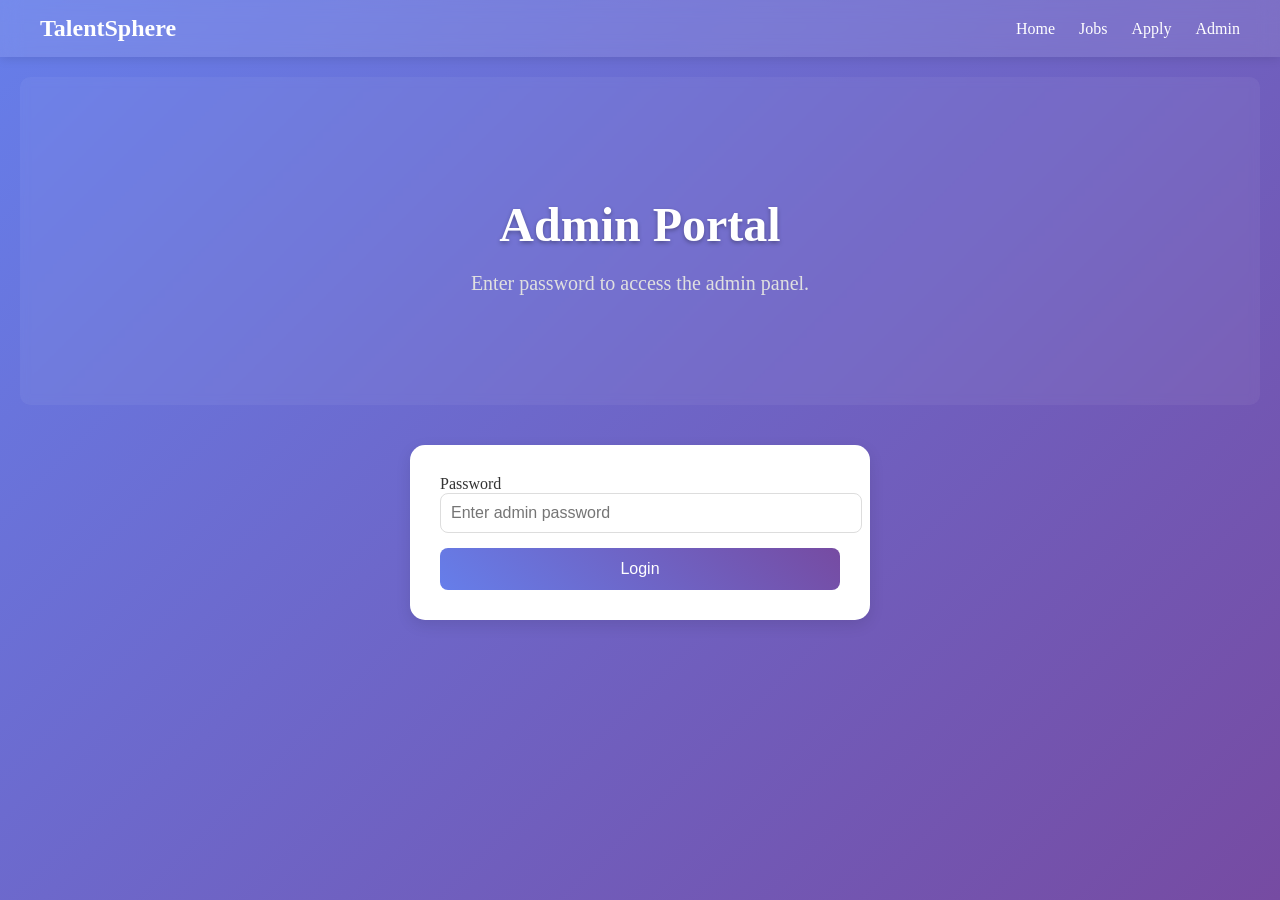
==== admin.html @ bb3ad72f "First phase of project" ====
<!DOCTYPE html>
<html lang="en">
<head>
  <meta charset="UTF-8" />
  <meta name="viewport" content="width=device-width, initial-scale=1.0" />
  <title>Admin - TalentSphere</title>
  <link rel="stylesheet" href="css/style.css" />
</head>
<body>
  <nav class="navbar">
    <div class="logo">TalentSphere</div>
    <div class="nav-links">
      <a href="index.html">Home</a>
      <a href="jobs.html">Jobs</a>
      <a href="apply.html">Apply</a>
      <a href="admin.html">Admin</a>
    </div>
  </nav>

  <section class="hero">
    <h1>Admin Portal</h1>
    <p>Enter password to access the admin panel.</p>
  </section>

  <main>
    <div id="loginForm" class="apply-form">
      <label>
        Password
        <input id="adminPass" type="password" placeholder="Enter admin password" required />
      </label>
      <button onclick="checkAdmin()">Login</button>
    </div>

    <div id="adminPanel" style="display: none;">
      <h2>Add New Job</h2>
      <form class="apply-form" onsubmit="event.preventDefault(); addJob();">
        <label>
          Job Title
          <input id="jobTitle" type="text" placeholder="e.g., Frontend Developer" required />
        </label>
        <label>
          Location
          <input id="jobLocation" type="text" placeholder="e.g., Hyderabad" required />
        </label>
        <label>
          Job Type
          <input id="jobType" type="text" placeholder="e.g., Full Time" required />
        </label>
        <button type="submit">Add Job</button>
      </form>

      <div style="text-align:center; margin-top: 20px;">
        <a class="btn" href="jobs.html">View Jobs</a>
      </div>
    </div>
  </main>

  <script src="js/script.js"></script>
</body>
</html>
---- css/style.css ----
﻿body {
  font-family: ''Segoe UI'', Tahoma, Geneva, Verdana, sans-serif;
  background: linear-gradient(135deg, #667eea 0%, #764ba2 100%);
  color: #333;
  margin: 0;
  padding: 0;
  min-height: 100vh;
  animation: fadeIn 1s ease-in-out;
}

@keyframes fadeIn {
  from { opacity: 0; transform: translateY(20px); }
  to { opacity: 1; transform: translateY(0); }
}

.navbar {
  display: flex;
  justify-content: space-between;
  align-items: center;
  padding: 15px 40px;
  background: rgba(255, 255, 255, 0.1);
  backdrop-filter: blur(10px);
  color: white;
  box-shadow: 0 2px 10px rgba(0, 0, 0, 0.1);
}

.logo {
  font-size: 24px;
  font-weight: bold;
}

.nav-links a {
  margin-left: 20px;
  color: white;
  text-decoration: none;
  font-weight: 500;
  transition: color 0.3s;
}

.nav-links a:hover {
  color: #ffd700;
}

.hero {
  text-align: center;
  padding: 80px 20px;
  background: rgba(255, 255, 255, 0.05);
  border-radius: 10px;
  margin: 20px;
  backdrop-filter: blur(5px);
}

.hero h1 {
  font-size: 48px;
  color: white;
  margin-bottom: 10px;
  text-shadow: 0 2px 4px rgba(0, 0, 0, 0.3);
}

.hero p {
  font-size: 20px;
  color: #e0e0e0;
  margin-bottom: 30px;
}

.btn {
  display: inline-block;
  padding: 12px 30px;
  background: linear-gradient(45deg, #ff6b6b, #ffa500);
  color: white;
  text-decoration: none;
  border-radius: 25px;
  font-weight: bold;
  transition: all 0.3s ease;
  box-shadow: 0 4px 15px rgba(255, 107, 107, 0.3);
}

.btn:hover {
  transform: translateY(-3px);
  box-shadow: 0 6px 20px rgba(255, 107, 107, 0.4);
}

.job-list {
  padding: 20px;
}

.job-container {
  display: flex;
  flex-wrap: wrap;
  justify-content: center;
  gap: 20px;
}

.job-card {
  background: white;
  width: 300px;
  padding: 20px;
  border-radius: 15px;
  box-shadow: 0 5px 15px rgba(0, 0, 0, 0.1);
  transition: all 0.3s ease;
  text-align: center;
}

.job-card:hover {
  transform: translateY(-10px);
  box-shadow: 0 15px 30px rgba(0, 0, 0, 0.2);
}

.job-card h3 {
  color: #333;
  margin-bottom: 10px;
}

.job-card p {
  color: #666;
  margin-bottom: 15px;
}

.job-card a {
  display: inline-block;
  padding: 8px 20px;
  background: #4CAF50;
  color: white;
  text-decoration: none;
  border-radius: 20px;
  transition: background 0.3s;
}

.job-card a:hover {
  background: #45a049;
}

.apply-form {
  background: white;
  width: 400px;
  margin: 40px auto;
  padding: 30px;
  border-radius: 15px;
  box-shadow: 0 5px 15px rgba(0, 0, 0, 0.1);
}

.apply-form label {
  display: block;
  margin-bottom: 15px;
  font-weight: 500;
}

.apply-form input {
  width: 100%;
  padding: 10px;
  border: 1px solid #ddd;
  border-radius: 8px;
  font-size: 16px;
  transition: border-color 0.3s;
}

.apply-form input:focus {
  outline: none;
  border-color: #667eea;
  box-shadow: 0 0 5px rgba(102, 126, 234, 0.5);
}

.apply-form button {
  width: 100%;
  padding: 12px;
  background: linear-gradient(45deg, #667eea, #764ba2);
  border: none;
  color: white;
  border-radius: 8px;
  font-size: 16px;
  cursor: pointer;
  transition: transform 0.2s;
}

.apply-form button:hover {
  transform: scale(1.05);
}

#jobSearch {
  width: 50%;
  padding: 10px;
  border-radius: 25px;
  border: 1px solid #ddd;
  font-size: 16px;
  margin: 20px 0;
  text-align: center;
}

#jobCount {
  font-weight: bold;
  color: white;
  margin-top: 10px;
}
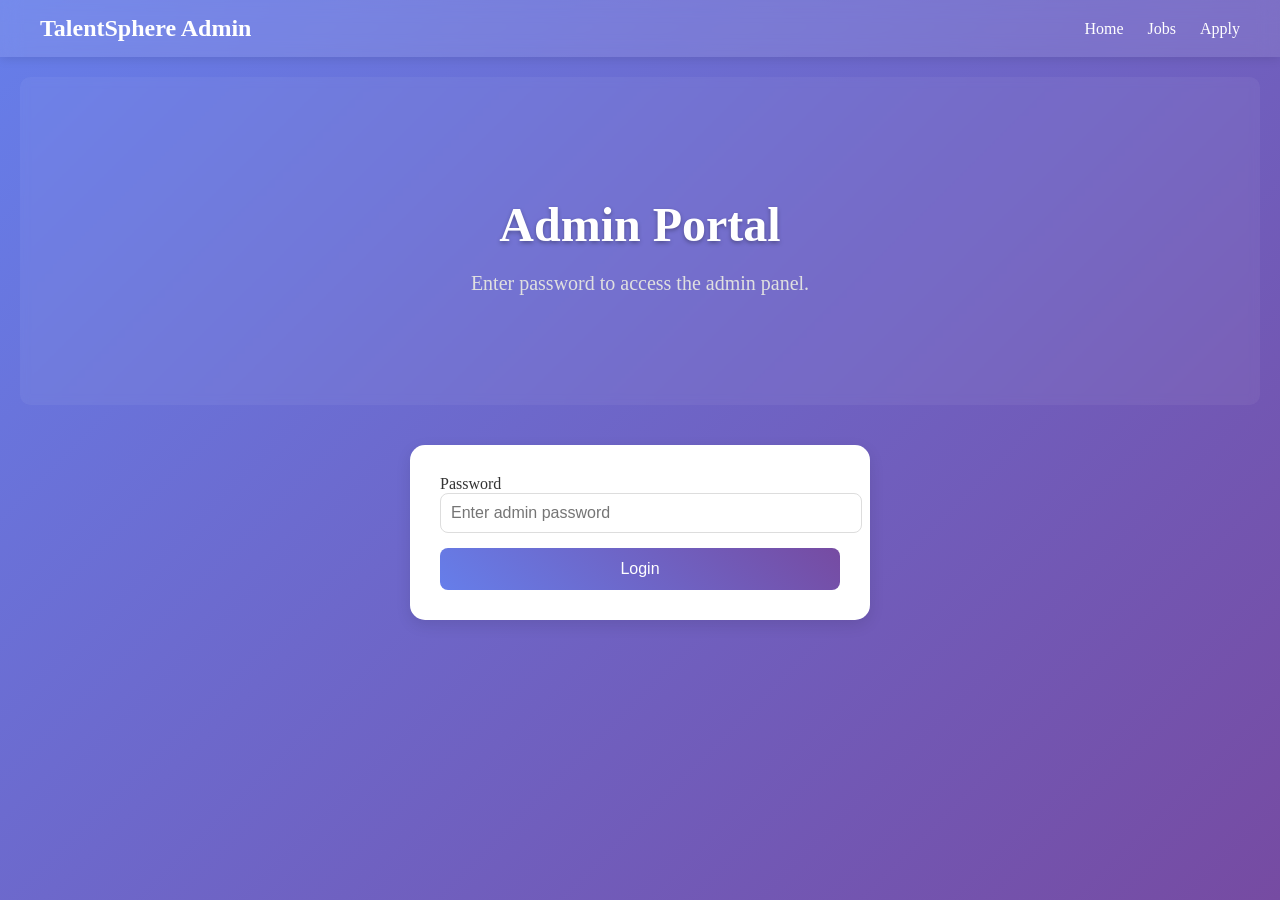
==== commit 07e75fbb: "phase 2uploading of the project" ====
--- a/admin.html
+++ b/admin.html
@@ -8,12 +8,11 @@
 </head>
 <body>
   <nav class="navbar">
-    <div class="logo">TalentSphere</div>
+    <div class="logo">TalentSphere Admin</div>
     <div class="nav-links">
       <a href="index.html">Home</a>
       <a href="jobs.html">Jobs</a>
       <a href="apply.html">Apply</a>
-      <a href="admin.html">Admin</a>
     </div>
   </nav>
 
@@ -31,9 +30,9 @@
       <button onclick="checkAdmin()">Login</button>
     </div>
 
-    <div id="adminPanel" style="display: none;">
+    <div id="adminPanel" style="display: none;" class="apply-form">
       <h2>Add New Job</h2>
-      <form class="apply-form" onsubmit="event.preventDefault(); addJob();">
+      <form onsubmit="event.preventDefault(); addJob();">
         <label>
           Job Title
           <input id="jobTitle" type="text" placeholder="e.g., Frontend Developer" required />
@@ -51,6 +50,8 @@
 
       <div style="text-align:center; margin-top: 20px;">
         <a class="btn" href="jobs.html">View Jobs</a>
+        <br><br>
+        <a class="btn" href="applications.html">View Applications</a>
       </div>
     </div>
   </main>
--- a/css/style.css
+++ b/css/style.css
@@ -186,8 +186,16 @@
   text-align: center;
 }
 
-#jobCount {
-  font-weight: bold;
-  color: white;
-  margin-top: 10px;
-}
+.job-card button {
+  margin: 5px;
+  padding: 5px 10px;
+  background: #f44336;
+  color: white;
+  border: none;
+  border-radius: 5px;
+  cursor: pointer;
+}
+
+.job-card button:hover {
+  background: #d32f2f;
+}
